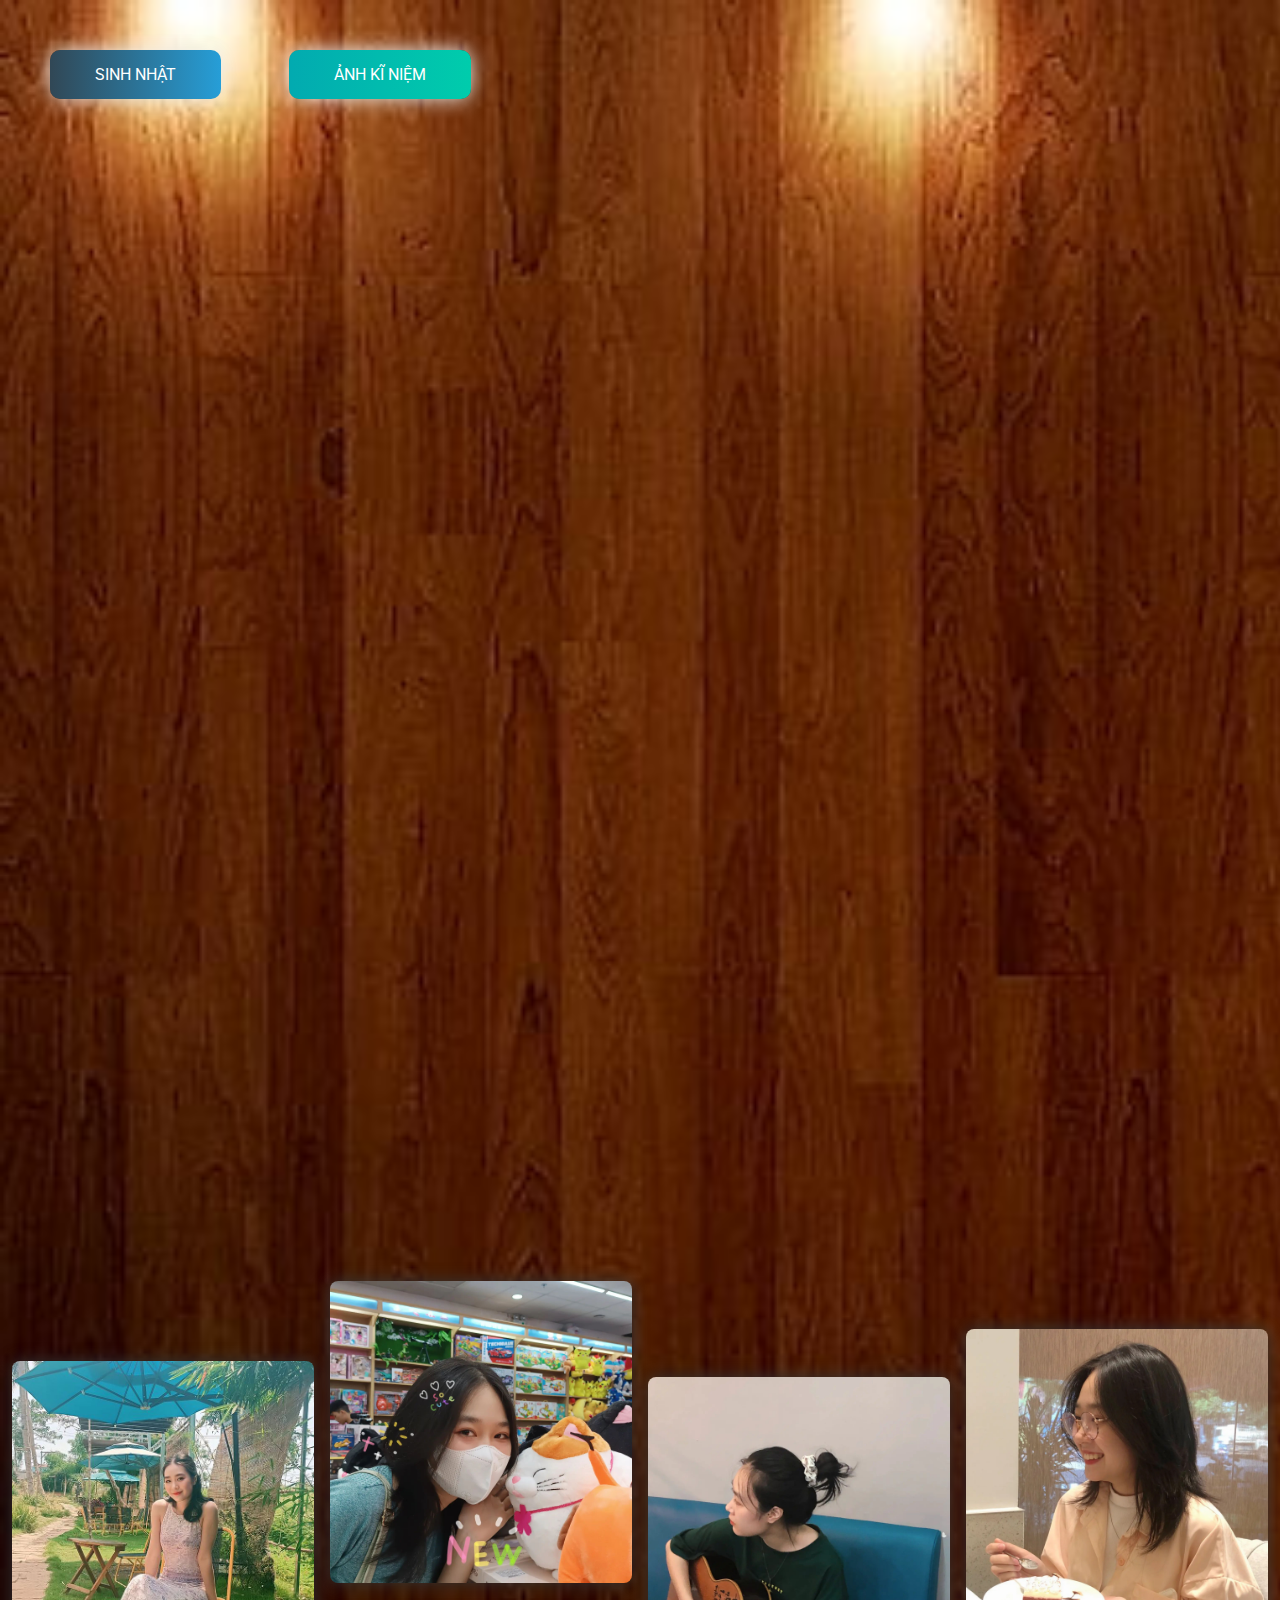
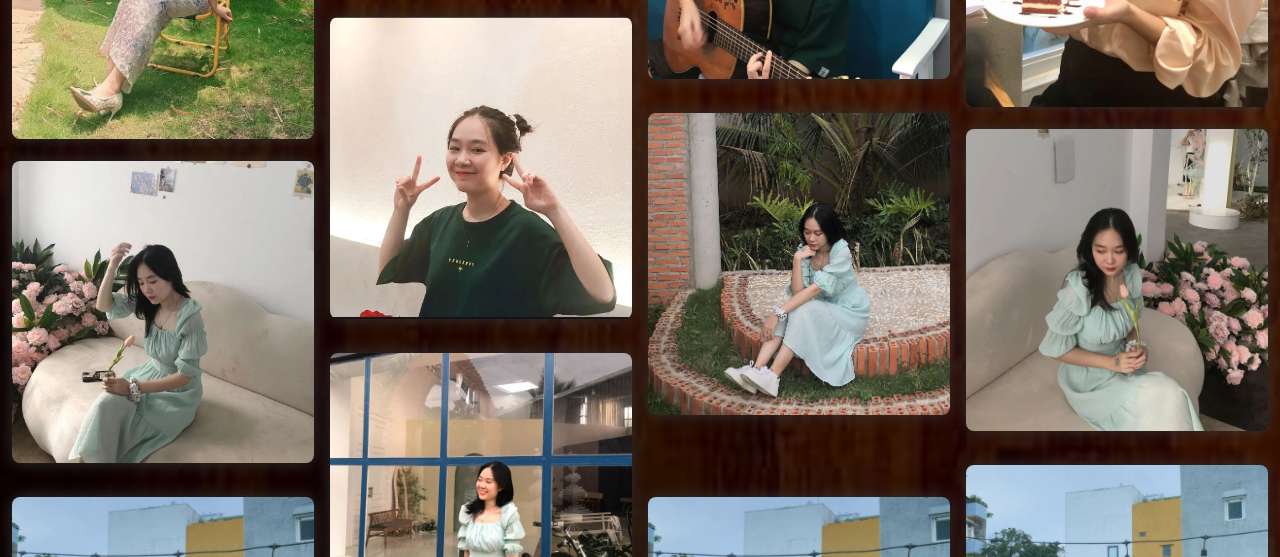
==== gallery.html @ 92148690 "first push code" ====
<!DOCTYPE html>
<html lang="en">
    <head>
        <meta charset="UTF-8" />
        <meta name="viewport" content="width=device-width, initial-scale=1.0" />
        <meta http-equiv="X-UA-Compatible" content="ie=edge" />
        <link rel="icon" type="image/png" href="./img/CILKGax.png" />
        <!-- Tiêu đề của trang ảnh kĩ niệm -->
        <title>Ảnh kĩ niệm</title>
        <link rel="stylesheet" href="./css/gallery.css" />
        <link rel="stylesheet" href="./css/style.css" />
    </head>
    <body>
        <div class="buttons">
            <a href="index.html" class="btn btn-bir">Sinh nhật</a>
            <a href="timeline.html" class="btn btn-timeline" style="display: none;">Dòng thời gian</a>
            <a href="gallery.html" class="btn btn-gallery">Ảnh kĩ niệm</a>
        </div>

        <!-- 6. Thay tất cả bằng hình ảnh của bạn -->
        <div class="gallery" id="gallery">
            <div class="gallery-item">
                <div class="content"><img src="./img/pic1.jpg" alt="" /></div>
            </div>
            <div class="gallery-item">
                <div class="content"><img src="./img/pic2.jpg" alt="" /></div>
            </div>
            <div class="gallery-item">
                <div class="content"><img src="./img/pic3.jpg" alt="" /></div>
            </div>
            <div class="gallery-item">
                <div class="content"><img src="./img/pic4.jpg" alt="" /></div>
            </div>
            <div class="gallery-item">
                <div class="content"><img src="./img/pic5.jpg" alt="" /></div>
            </div>
            <div class="gallery-item">
                <div class="content"><img src="./img/pic6.jpg" alt="" /></div>
            </div>
            <div class="gallery-item">
                <div class="content"><img src="./img/pic7.jpg" alt="" /></div>
            </div>
            <div class="gallery-item">
                <div class="content"><img src="./img/pic8.jpg" alt="" /></div>
            </div>
            <div class="gallery-item">
                <div class="content"><img src="./img/pic9.jpg" alt="" /></div>
            </div>
            <div class="gallery-item">
                <div class="content"><img src="./img/pic10.jpg" alt="" /></div>
            </div>
            <div class="gallery-item">
                <div class="content"><img src="./img/pic11.jpg" alt="" /></div>
            </div>
            <div class="gallery-item">
                <div class="content"><img src="./img/pic12.jpg" alt="" /></div>
            </div>
            <div class="gallery-item">
                <div class="content"><img src="./img/pic13.jpg" alt="" /></div>
            </div>
            <div class="gallery-item">
                <div class="content"><img src="./img/pic14.jpg" alt="" /></div>
            </div>
            <div class="gallery-item">
                <div class="content"><img src="./img/pic15.jpg" alt="" /></div>
            </div>
            <div class="gallery-item">
                <div class="content"><img src="./img/pic16.jpg" alt="" /></div>
            </div>
            <div class="gallery-item">
                <div class="content"><img src="./img/pic17.jpg" alt="" /></div>
            </div>
            <div class="gallery-item">
                <div class="content"><img src="./img/pic18.jpg" alt="" /></div>
            </div>
            <div class="gallery-item">
                <div class="content"><img src="./img/pic19.jpg" alt="" /></div>
            </div>
            <div class="gallery-item">
                <div class="content"><img src="./img/pic20.jpg" alt="" /></div>
            </div>
            <div class="gallery-item">
                <div class="content"><img src="./img/pic21.jpg" alt="" /></div>
            </div>
            <div class="gallery-item">
                <div class="content"><img src="./img/pic22.jpeg" alt="" /></div>
            </div>
            <div class="gallery-item">
                <div class="content"><img src="./img/pic23.jpg" alt="" /></div>
            </div>
            <div class="gallery-item">
                <div class="content"><img src="./img/pic25.jpg" alt="" /></div>
            </div>
            <div class="gallery-item">
                <div class="content"><img src="./img/pic25.jpg" alt="" /></div>
            </div>
            <div class="gallery-item">
                <div class="content"><img src="./img/pic26.jpg" alt="" /></div>
            </div>
            <div class="gallery-item">
                <div class="content"><img src="./img/pic27.jpg" alt="" /></div>
            </div>
            <div class="gallery-item">
                <div class="content"><img src="./img/pic28.jpg" alt="" /></div>
            </div>
            <div class="gallery-item">
                <div class="content"><img src="./img/pic29.jpg" alt="" /></div>
            </div>
            <div class="gallery-item">
                <div class="content"><img src="./img/pic30.jpeg" alt="" /></div>
            </div>
            <div class="gallery-item">
                <div class="content"><img src="./img/pic31.jpg" alt="" /></div>
            </div>
            <div class="gallery-item">
                <div class="content"><img src="./img/pic32.jpg" alt="" /></div>
            </div>
            <div class="gallery-item">
                <div class="content"><img src="./img/pic33.jpg" alt="" /></div>
            </div>
        </div>
        <!-- Phần nhạc -->
        <audio id="player" autoplay loop>
            <source src="./music/music.mp3" type="audio/mp3" />
        </audio>
    </body>

    <script src="./js/gallery.js"></script>
</html>
---- css/gallery.css ----
body {
    /* Ảnh nền của trang thứ 3 */
    background: url("../img/wood.jpg");
    background-repeat: no-repeat;
    background-size: cover;
  }
  .hello {
    opacity: 1 !important;
  }
  .full {
    position: fixed;
    left: 0;
    top: 0;
    width: 100%;
    height: 100%;
    z-index: 1;
  }
  .full .content {
    background-color: rgba(0,0,0,0.75) !important;
    height: 100%;
    width: 100%;
    display: grid;
  }
  .full .content img {
    left: 50%;
    transform: translate3d(0, 0, 0);
    animation: zoomin 1s ease;
    max-width: 100%;
    max-height: 100vh;
    margin: auto;
  }
  .byebye {
    opacity: 0;
  }
  .byebye:hover {
    transform: scale(0.2) !important;
  }
  .gallery {
    display: grid;
    grid-column-gap: 8px;
    grid-row-gap: 8px;
    grid-template-columns: repeat(auto-fill, minmax(250px, 1fr));
    grid-auto-rows: 8px;
  }
  .gallery img {
    max-width: 100%;
    border-radius: 8px;
    box-shadow: 0 0 16px #333;
    transition: all 1.5s ease;
  }
  .gallery img:hover {
    box-shadow: 0 0 32px #333;
  }
  .gallery .content {
    padding: 4px;
  }
  .gallery .gallery-item {
    transition: grid-row-start 300ms linear;
    transition: transform 300ms ease;
    transition: all 0.5s ease;
    cursor: pointer;
  }
  .gallery .gallery-item:hover {
    transform: scale(1.025);
  }
  @media (max-width: 600px) {
    .gallery {
      grid-template-columns: repeat(auto-fill, minmax(30%, 1fr));
    }
  }
  @media (max-width: 400px) {
    .gallery {
      grid-template-columns: repeat(auto-fill, minmax(50%, 1fr));
    }
  }
  @-moz-keyframes zoomin {
    0% {
      max-width: 50%;
      transform: rotate(-30deg);
      filter: blur(4px);
    }
    30% {
      filter: blur(4px);
      transform: rotate(-80deg);
    }
    70% {
      max-width: 50%;
      transform: rotate(45deg);
    }
    100% {
      max-width: 100%;
      transform: rotate(0deg);
    }
  }
  @-webkit-keyframes zoomin {
    0% {
      max-width: 50%;
      transform: rotate(-30deg);
      filter: blur(4px);
    }
    30% {
      filter: blur(4px);
      transform: rotate(-80deg);
    }
    70% {
      max-width: 50%;
      transform: rotate(45deg);
    }
    100% {
      max-width: 100%;
      transform: rotate(0deg);
    }
  }
  @-o-keyframes zoomin {
    0% {
      max-width: 50%;
      transform: rotate(-30deg);
      filter: blur(4px);
    }
    30% {
      filter: blur(4px);
      transform: rotate(-80deg);
    }
    70% {
      max-width: 50%;
      transform: rotate(45deg);
    }
    100% {
      max-width: 100%;
      transform: rotate(0deg);
    }
  }
  @keyframes zoomin {
    0% {
      max-width: 50%;
      transform: rotate(-30deg);
      filter: blur(4px);
    }
    30% {
      filter: blur(4px);
      transform: rotate(-80deg);
    }
    70% {
      max-width: 50%;
      transform: rotate(45deg);
    }
    100% {
      max-width: 100%;
      transform: rotate(0deg);
    }
  }
---- css/style.css ----
@import url("https://fonts.googleapis.com/css2?family=Roboto:ital,wght@0,100;0,300;0,400;0,500;0,700;1,300;1,400&display=swap");

html {
    scroll-behavior: smooth;
    font-family: "Roboto", sans-serif;
}

a {
    text-decoration: none;
}

.page__main {
    /* Ảnh nền của trang đầu tiên nếu bạn muốn đổi thì đổi tại đây */
    background-image: url("../img/background.png");
    background-repeat: no-repeat;
    margin: 0;
    padding: 0;
    background-size: cover;
    background-position-y: -18rem;
}
.buttons {
    display: flex;
    column-gap: 3rem;
    padding: 2rem;
}

.btn-bir:hover {
    background-position: right center;
    color: #fff;
    text-decoration: none;
}

.btn-bir {
    background-image: linear-gradient(
        to right,
        #314755 0%,
        #26a0da 51%,
        #314755 100%
    );
    margin: 10px;
    padding: 15px 45px;
    text-align: center;
    text-transform: uppercase;
    transition: 0.5s;
    background-size: 200% auto;
    color: white;
    box-shadow: 0 0 20px #eee;
    border-radius: 10px;
    display: block;
}

.btn-timeline {
    background-image: linear-gradient(
        to right,
        #da22ff 0%,
        #9733ee 51%,
        #da22ff 100%
    );
}
.btn-timeline {
    margin: 10px;
    padding: 15px 45px;
    text-align: center;
    text-transform: uppercase;
    transition: 0.5s;
    background-size: 200% auto;
    color: white;
    box-shadow: 0 0 20px #eee;
    border-radius: 10px;
    display: block;
}

.btn-timeline:hover {
    background-position: right center; 
    color: #fff;
    text-decoration: none;
}

.btn-gallery {
    background-image: linear-gradient(
        to right,
        #02aab0 0%,
        #00cdac 51%,
        #02aab0 100%
    );
}
.btn-gallery {
    margin: 10px;
    padding: 15px 45px;
    text-align: center;
    text-transform: uppercase;
    transition: 0.5s;
    background-size: 200% auto;
    color: white;
    box-shadow: 0 0 20px #eee;
    border-radius: 10px;
    display: block;
}

.btn-gallery:hover {
    background-position: right center; /* change the direction of the change here */
    color: #fff;
    text-decoration: none;
}

.cover {
    width: 240px;
    height: 240px;
   
    box-shadow: 0 0 30px #eee;
    position: absolute;
    margin-top: 3rem;
    left: calc(50% - 100px);
  
    border-radius: 120px;
    border: 5px solid rgb(255, 17, 0);
}
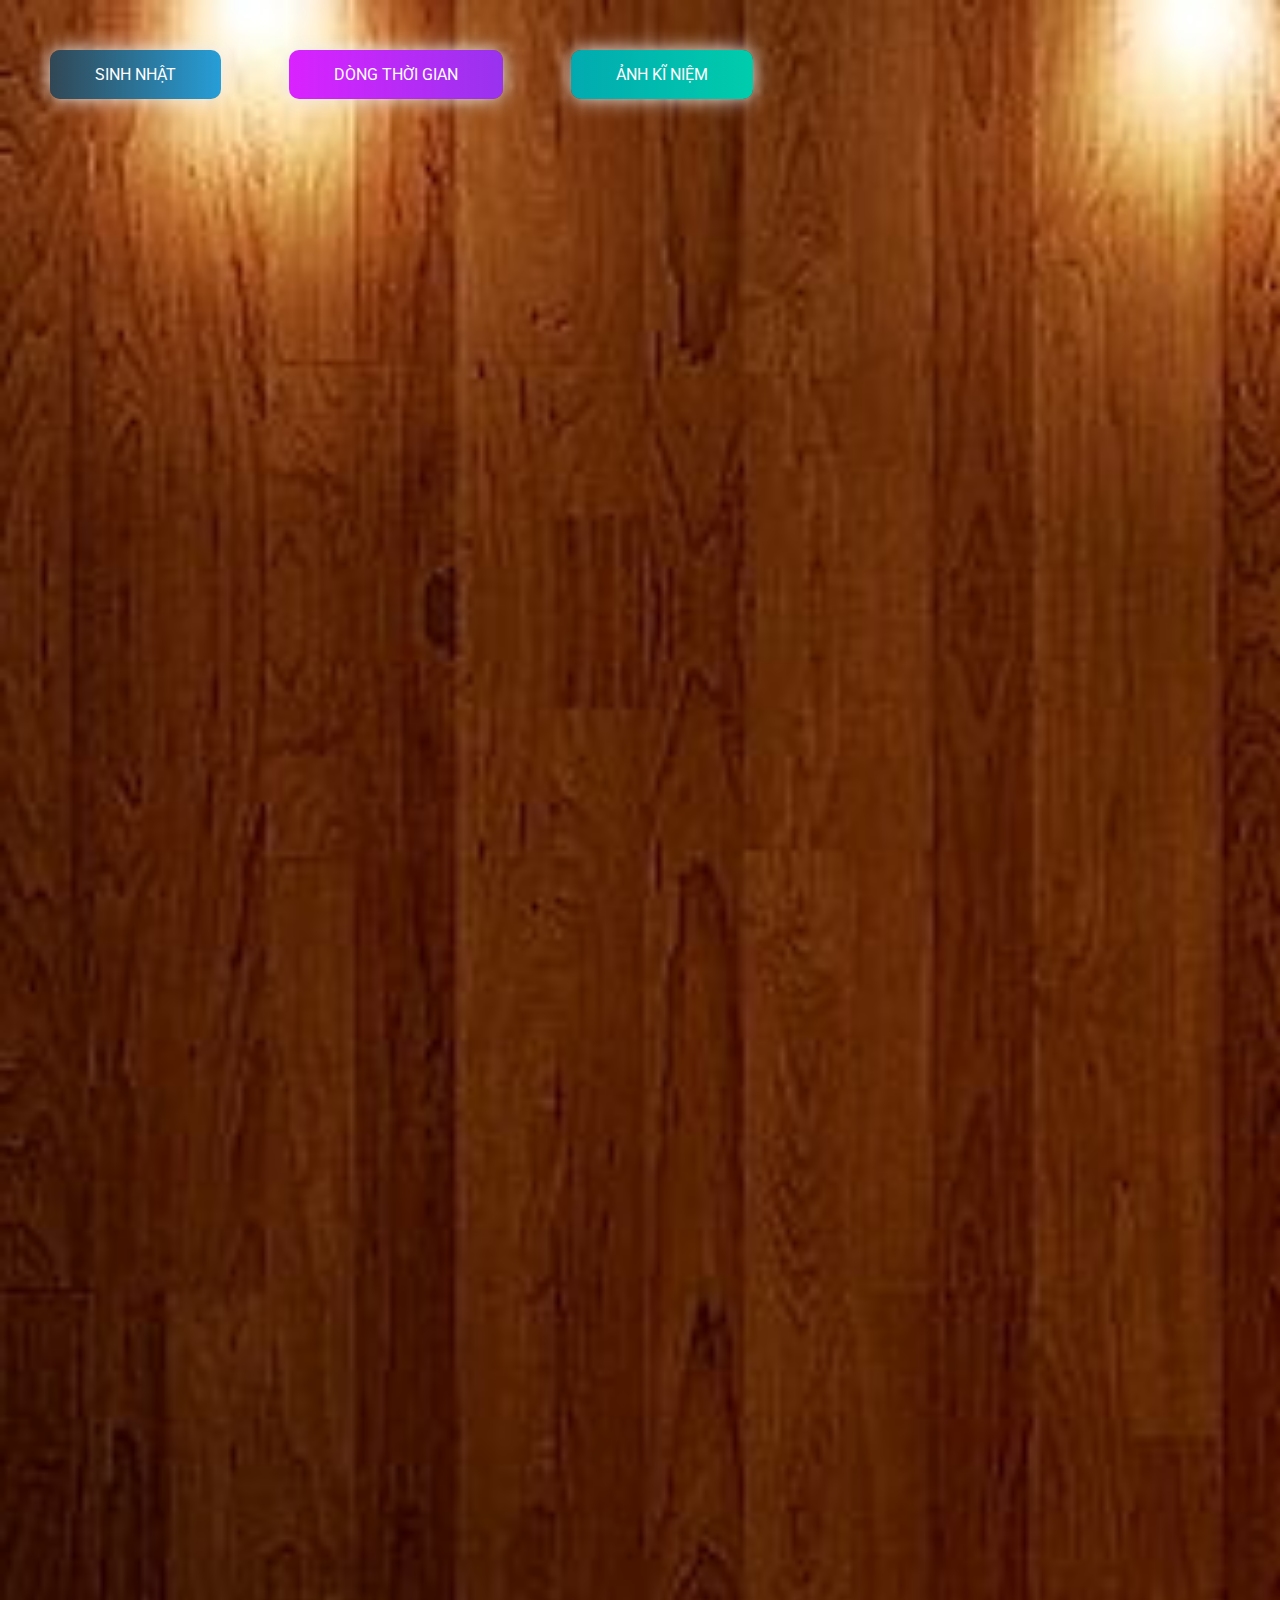
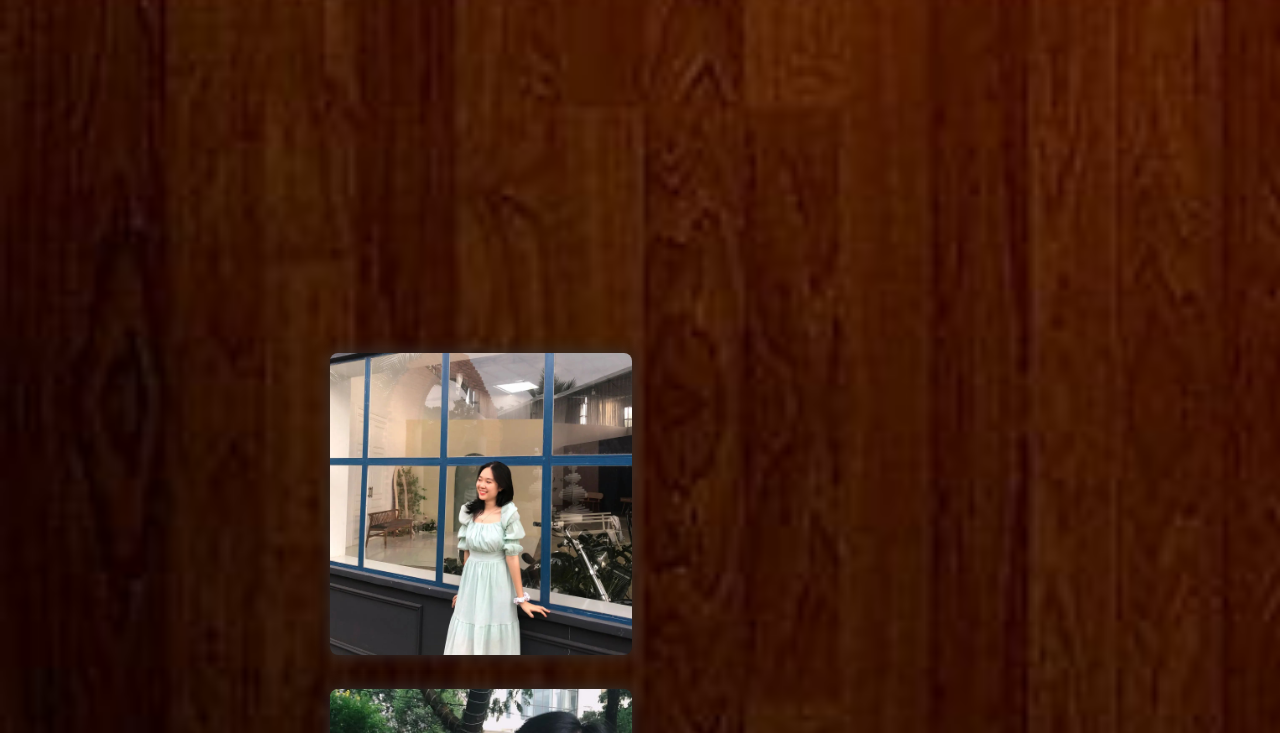
==== commit 94583cbf: "updat" ====
--- a/gallery.html
+++ b/gallery.html
@@ -13,7 +13,7 @@
     <body>
         <div class="buttons">
             <a href="index.html" class="btn btn-bir">Sinh nhật</a>
-            <a href="timeline.html" class="btn btn-timeline" style="display: none;">Dòng thời gian</a>
+            <a href="timeline.html" class="btn btn-timeline">Dòng thời gian</a>
             <a href="gallery.html" class="btn btn-gallery">Ảnh kĩ niệm</a>
         </div>
 
@@ -118,10 +118,52 @@
             <div class="gallery-item">
                 <div class="content"><img src="./img/pic33.jpg" alt="" /></div>
             </div>
+            <div class="gallery-item">
+                <div class="content"><img src="./img/pic34.jpg" alt="" /></div>
+            </div>
+            <div class="gallery-item">
+                <div class="content"><img src="./img/pic35.jpg" alt="" /></div>
+            </div>
+            <div class="gallery-item">
+                <div class="content"><img src="./img/pic36.jpg" alt="" /></div>
+            </div>
+            <div class="gallery-item">
+                <div class="content"><img src="./img/pic37.jpg" alt="" /></div>
+            </div>
+            <div class="gallery-item">
+                <div class="content"><img src="./img/pic38.jpeg" alt="" /></div>
+            </div>
+            <div class="gallery-item">
+                <div class="content"><img src="./img/pic39.jpg" alt="" /></div>
+            </div>
+            <div class="gallery-item">
+                <div class="content"><img src="./img/pic40.jpg" alt="" /></div>
+            </div>
+            <div class="gallery-item">
+                <div class="content"><img src="./img/pic41.jpg" alt="" /></div>
+            </div>
+            <div class="gallery-item">
+                <div class="content"><img src="./img/pic42.jpg" alt="" /></div>
+            </div>
+            <div class="gallery-item">
+                <div class="content"><img src="./img/pic43.jpg" alt="" /></div>
+            </div>
+            <div class="gallery-item">
+                <div class="content"><img src="./img/pic44.jpg" alt="" /></div>
+            </div>
+            <div class="gallery-item">
+                <div class="content"><img src="./img/pic45.jpg" alt="" /></div>
+            </div>
+            <div class="gallery-item">
+                <div class="content"><img src="./img/pic46.jpg" alt="" /></div>
+            </div>
+            <div class="gallery-item">
+                <div class="content"><img src="./img/pic47.jpg" alt="" /></div>
+            </div>
         </div>
         <!-- Phần nhạc -->
         <audio id="player" autoplay loop>
-            <source src="./music/music.mp3" type="audio/mp3" />
+        <source src="./music/music.mp3" type="audio/mp3" />
         </audio>
     </body>
 
--- a/css/gallery.css
+++ b/css/gallery.css
@@ -148,5 +148,34 @@
       max-width: 100%;
       transform: rotate(0deg);
     }
+    .gallery {
+      display: flex;
+      flex-wrap: wrap;
+      justify-content: center;
+      gap: 10px; /* Khoảng cách giữa các ảnh */
+      padding: 20px;
+      background: #552e1f; /* Màu nền nâu như hình trên */
+  }
+  
+  .gallery-item {
+      width: 200px; /* Điều chỉnh kích thước ảnh */
+      height: 250px;
+      overflow: hidden;
+      border-radius: 15px;
+      box-shadow: 0 5px 10px rgba(0, 0, 0, 0.3);
+      transition: transform 0.3s ease-in-out;
+  }
+  
+  .gallery-item:hover {
+      transform: scale(1.05); /* Hiệu ứng phóng to khi rê chuột */
+  }
+  
+  .gallery-item img {
+      width: 100%;
+      height: 100%;
+      object-fit: cover;
+      border-radius: 15px;
+  }
+  
   }
   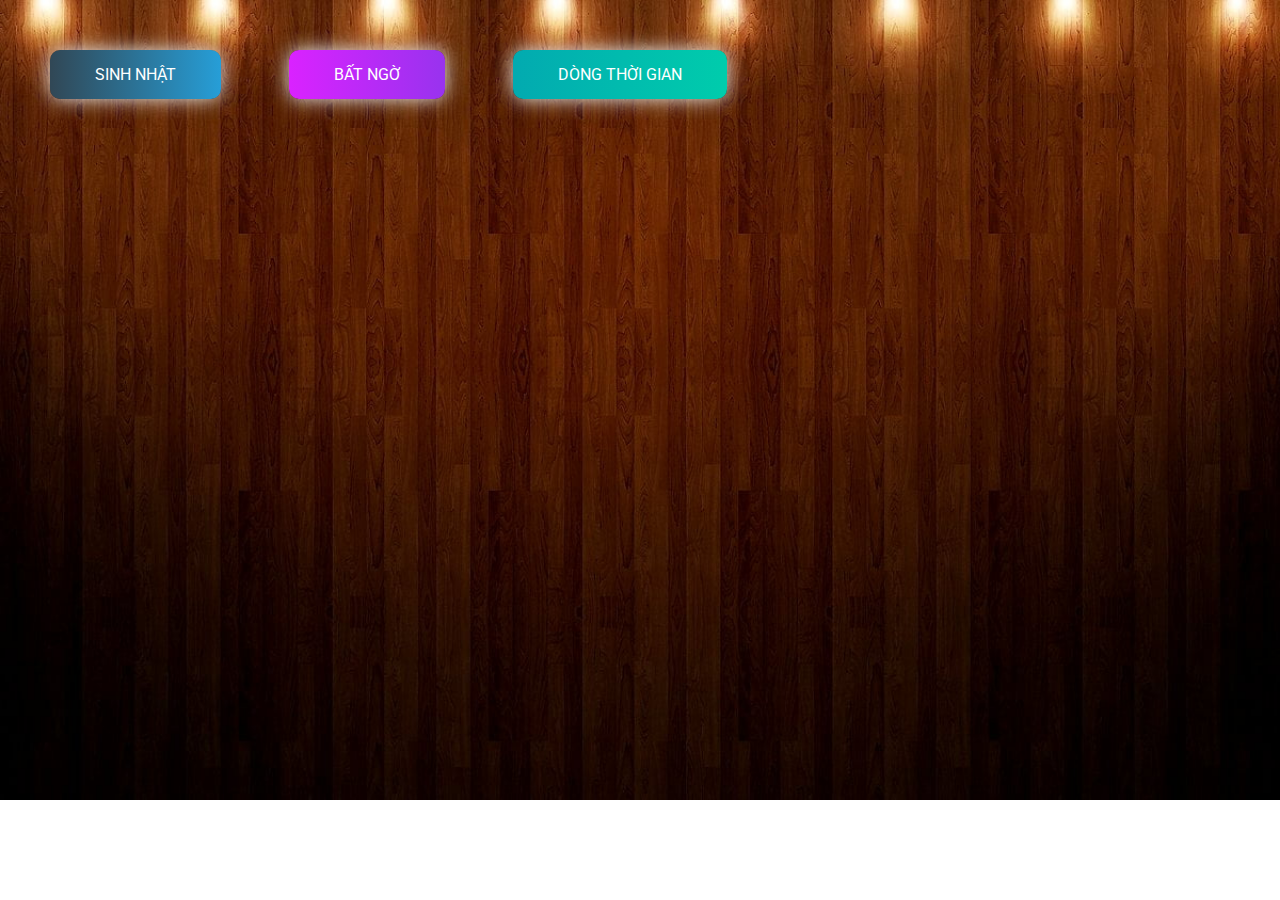
==== commit 9c7eb43c: "update mucsic" ====
--- a/gallery.html
+++ b/gallery.html
@@ -1,171 +1,192 @@
 <!DOCTYPE html>
 <html lang="en">
-    <head>
-        <meta charset="UTF-8" />
-        <meta name="viewport" content="width=device-width, initial-scale=1.0" />
-        <meta http-equiv="X-UA-Compatible" content="ie=edge" />
-        <link rel="icon" type="image/png" href="./img/CILKGax.png" />
-        <!-- Tiêu đề của trang ảnh kĩ niệm -->
-        <title>Ảnh kĩ niệm</title>
-        <link rel="stylesheet" href="./css/gallery.css" />
-        <link rel="stylesheet" href="./css/style.css" />
-    </head>
-    <body>
-        <div class="buttons">
-            <a href="index.html" class="btn btn-bir">Sinh nhật</a>
-            <a href="timeline.html" class="btn btn-timeline">Dòng thời gian</a>
-            <a href="gallery.html" class="btn btn-gallery">Ảnh kĩ niệm</a>
+
+<head>
+    <meta charset="UTF-8" />
+    <meta name="viewport" content="width=device-width, initial-scale=1.0" />
+    <meta http-equiv="X-UA-Compatible" content="ie=edge" />
+    <link rel="icon" type="image/png" href="./img/CILKGax.png" />
+    <!-- Tiêu đề của trang ảnh kĩ niệm -->
+    <title>Ảnh kĩ niệm</title>
+    <link rel="stylesheet" href="./css/gallery.css" />
+    <link rel="stylesheet" href="./css/style.css" />
+</head>
+
+<body>
+    <div class="buttons">
+        <a href="index.html" class="btn btn-bir">Sinh nhật</a>
+        <a href="timeline.html" class="btn btn-timeline">Bất Ngờ</a>
+        <a href="gallery.html" class="btn btn-gallery">Dòng Thời gian</a>
+    </div>
+
+    <!-- 6. Thay tất cả bằng hình ảnh của bạn -->
+    <div class="gallery" id="gallery">
+        <div class="gallery-item">
+            <div class="content"><img src="./img/pic1.jpg" alt="" /></div>
         </div>
+        <div class="gallery-item">
+            <div class="content"><img src="./img/pic2.jpg" alt="" /></div>
+        </div>
+        <div class="gallery-item">
+            <div class="content"><img src="./img/pic3.jpg" alt="" /></div>
+        </div>
+        <div class="gallery-item">
+            <div class="content"><img src="./img/pic4.jpg" alt="" /></div>
+        </div>
+        <div class="gallery-item">
+            <div class="content"><img src="./img/pic5.jpg" alt="" /></div>
+        </div>
+        <div class="gallery-item">
+            <div class="content"><img src="./img/pic6.jpg" alt="" /></div>
+        </div>
+        <div class="gallery-item">
+            <div class="content"><img src="./img/pic7.jpg" alt="" /></div>
+        </div>
+        <div class="gallery-item">
+            <div class="content"><img src="./img/pic8.jpg" alt="" /></div>
+        </div>
+        <div class="gallery-item">
+            <div class="content"><img src="./img/pic9.jpg" alt="" /></div>
+        </div>
+        <div class="gallery-item">
+            <div class="content"><img src="./img/pic10.jpg" alt="" /></div>
+        </div>
+        <div class="gallery-item">
+            <div class="content"><img src="./img/pic11.jpg" alt="" /></div>
+        </div>
+        <div class="gallery-item">
+            <div class="content"><img src="./img/pic12.jpg" alt="" /></div>
+        </div>
+        <div class="gallery-item">
+            <div class="content"><img src="./img/pic13.jpg" alt="" /></div>
+        </div>
+        <div class="gallery-item">
+            <div class="content"><img src="./img/pic14.jpg" alt="" /></div>
+        </div>
+        <div class="gallery-item">
+            <div class="content"><img src="./img/pic15.jpg" alt="" /></div>
+        </div>
+        <div class="gallery-item">
+            <div class="content"><img src="./img/pic16.jpg" alt="" /></div>
+        </div>
+        <div class="gallery-item">
+            <div class="content"><img src="./img/pic17.jpg" alt="" /></div>
+        </div>
+        <div class="gallery-item">
+            <div class="content"><img src="./img/pic18.jpg" alt="" /></div>
+        </div>
+        <div class="gallery-item">
+            <div class="content"><img src="./img/pic19.jpg" alt="" /></div>
+        </div>
+        <div class="gallery-item">
+            <div class="content"><img src="./img/pic20.jpg" alt="" /></div>
+        </div>
+        <div class="gallery-item">
+            <div class="content"><img src="./img/pic21.jpg" alt="" /></div>
+        </div>
+        <div class="gallery-item">
+            <div class="content"><img src="./img/pic22.jpeg" alt="" /></div>
+        </div>
+        <div class="gallery-item">
+            <div class="content"><img src="./img/pic23.jpg" alt="" /></div>
+        </div>
+        <div class="gallery-item">
+            <div class="content"><img src="./img/pic25.jpg" alt="" /></div>
+        </div>
+        <div class="gallery-item">
+            <div class="content"><img src="./img/pic25.jpg" alt="" /></div>
+        </div>
+        <div class="gallery-item">
+            <div class="content"><img src="./img/pic26.jpg" alt="" /></div>
+        </div>
+        <div class="gallery-item">
+            <div class="content"><img src="./img/pic27.jpg" alt="" /></div>
+        </div>
+        <div class="gallery-item">
+            <div class="content"><img src="./img/pic28.jpg" alt="" /></div>
+        </div>
+        <div class="gallery-item">
+            <div class="content"><img src="./img/pic29.jpg" alt="" /></div>
+        </div>
+        <div class="gallery-item">
+            <div class="content"><img src="./img/pic30.jpeg" alt="" /></div>
+        </div>
+        <div class="gallery-item">
+            <div class="content"><img src="./img/pic31.jpg" alt="" /></div>
+        </div>
+        <div class="gallery-item">
+            <div class="content"><img src="./img/pic32.jpg" alt="" /></div>
+        </div>
+        <div class="gallery-item">
+            <div class="content"><img src="./img/pic33.jpg" alt="" /></div>
+        </div>
+        <div class="gallery-item">
+            <div class="content"><img src="./img/pic34.jpg" alt="" /></div>
+        </div>
+        <div class="gallery-item">
+            <div class="content"><img src="./img/pic35.jpg" alt="" /></div>
+        </div>
+        <div class="gallery-item">
+            <div class="content"><img src="./img/pic36.jpg" alt="" /></div>
+        </div>
+        <div class="gallery-item">
+            <div class="content"><img src="./img/pic37.jpg" alt="" /></div>
+        </div>
+        <div class="gallery-item">
+            <div class="content"><img src="./img/pic38.jpeg" alt="" /></div>
+        </div>
+        <div class="gallery-item">
+            <div class="content"><img src="./img/pic39.jpg" alt="" /></div>
+        </div>
+        <div class="gallery-item">
+            <div class="content"><img src="./img/pic40.jpg" alt="" /></div>
+        </div>
+        <div class="gallery-item">
+            <div class="content"><img src="./img/pic41.jpg" alt="" /></div>
+        </div>
+        <div class="gallery-item">
+            <div class="content"><img src="./img/pic42.jpg" alt="" /></div>
+        </div>
+        <div class="gallery-item">
+            <div class="content"><img src="./img/pic43.jpg" alt="" /></div>
+        </div>
+        <div class="gallery-item">
+            <div class="content"><img src="./img/pic44.jpg" alt="" /></div>
+        </div>
+        <div class="gallery-item">
+            <div class="content"><img src="./img/pic45.jpg" alt="" /></div>
+        </div>
+        <div class="gallery-item">
+            <div class="content"><img src="./img/pic46.jpg" alt="" /></div>
+        </div>
+        <div class="gallery-item">
+            <div class="content"><img src="./img/pic47.jpg" alt="" /></div>
+        </div>
+    </div>
+    <!-- Phần nhạc -->
+    <audio id="player" autoplay loop>
+        <source src="./music/hpbd.MP3" type="audio/mp3" />
+    </audio>
+    <script>
+        const player = document.getElementById("player");
 
-        <!-- 6. Thay tất cả bằng hình ảnh của bạn -->
-        <div class="gallery" id="gallery">
-            <div class="gallery-item">
-                <div class="content"><img src="./img/pic1.jpg" alt="" /></div>
-            </div>
-            <div class="gallery-item">
-                <div class="content"><img src="./img/pic2.jpg" alt="" /></div>
-            </div>
-            <div class="gallery-item">
-                <div class="content"><img src="./img/pic3.jpg" alt="" /></div>
-            </div>
-            <div class="gallery-item">
-                <div class="content"><img src="./img/pic4.jpg" alt="" /></div>
-            </div>
-            <div class="gallery-item">
-                <div class="content"><img src="./img/pic5.jpg" alt="" /></div>
-            </div>
-            <div class="gallery-item">
-                <div class="content"><img src="./img/pic6.jpg" alt="" /></div>
-            </div>
-            <div class="gallery-item">
-                <div class="content"><img src="./img/pic7.jpg" alt="" /></div>
-            </div>
-            <div class="gallery-item">
-                <div class="content"><img src="./img/pic8.jpg" alt="" /></div>
-            </div>
-            <div class="gallery-item">
-                <div class="content"><img src="./img/pic9.jpg" alt="" /></div>
-            </div>
-            <div class="gallery-item">
-                <div class="content"><img src="./img/pic10.jpg" alt="" /></div>
-            </div>
-            <div class="gallery-item">
-                <div class="content"><img src="./img/pic11.jpg" alt="" /></div>
-            </div>
-            <div class="gallery-item">
-                <div class="content"><img src="./img/pic12.jpg" alt="" /></div>
-            </div>
-            <div class="gallery-item">
-                <div class="content"><img src="./img/pic13.jpg" alt="" /></div>
-            </div>
-            <div class="gallery-item">
-                <div class="content"><img src="./img/pic14.jpg" alt="" /></div>
-            </div>
-            <div class="gallery-item">
-                <div class="content"><img src="./img/pic15.jpg" alt="" /></div>
-            </div>
-            <div class="gallery-item">
-                <div class="content"><img src="./img/pic16.jpg" alt="" /></div>
-            </div>
-            <div class="gallery-item">
-                <div class="content"><img src="./img/pic17.jpg" alt="" /></div>
-            </div>
-            <div class="gallery-item">
-                <div class="content"><img src="./img/pic18.jpg" alt="" /></div>
-            </div>
-            <div class="gallery-item">
-                <div class="content"><img src="./img/pic19.jpg" alt="" /></div>
-            </div>
-            <div class="gallery-item">
-                <div class="content"><img src="./img/pic20.jpg" alt="" /></div>
-            </div>
-            <div class="gallery-item">
-                <div class="content"><img src="./img/pic21.jpg" alt="" /></div>
-            </div>
-            <div class="gallery-item">
-                <div class="content"><img src="./img/pic22.jpeg" alt="" /></div>
-            </div>
-            <div class="gallery-item">
-                <div class="content"><img src="./img/pic23.jpg" alt="" /></div>
-            </div>
-            <div class="gallery-item">
-                <div class="content"><img src="./img/pic25.jpg" alt="" /></div>
-            </div>
-            <div class="gallery-item">
-                <div class="content"><img src="./img/pic25.jpg" alt="" /></div>
-            </div>
-            <div class="gallery-item">
-                <div class="content"><img src="./img/pic26.jpg" alt="" /></div>
-            </div>
-            <div class="gallery-item">
-                <div class="content"><img src="./img/pic27.jpg" alt="" /></div>
-            </div>
-            <div class="gallery-item">
-                <div class="content"><img src="./img/pic28.jpg" alt="" /></div>
-            </div>
-            <div class="gallery-item">
-                <div class="content"><img src="./img/pic29.jpg" alt="" /></div>
-            </div>
-            <div class="gallery-item">
-                <div class="content"><img src="./img/pic30.jpeg" alt="" /></div>
-            </div>
-            <div class="gallery-item">
-                <div class="content"><img src="./img/pic31.jpg" alt="" /></div>
-            </div>
-            <div class="gallery-item">
-                <div class="content"><img src="./img/pic32.jpg" alt="" /></div>
-            </div>
-            <div class="gallery-item">
-                <div class="content"><img src="./img/pic33.jpg" alt="" /></div>
-            </div>
-            <div class="gallery-item">
-                <div class="content"><img src="./img/pic34.jpg" alt="" /></div>
-            </div>
-            <div class="gallery-item">
-                <div class="content"><img src="./img/pic35.jpg" alt="" /></div>
-            </div>
-            <div class="gallery-item">
-                <div class="content"><img src="./img/pic36.jpg" alt="" /></div>
-            </div>
-            <div class="gallery-item">
-                <div class="content"><img src="./img/pic37.jpg" alt="" /></div>
-            </div>
-            <div class="gallery-item">
-                <div class="content"><img src="./img/pic38.jpeg" alt="" /></div>
-            </div>
-            <div class="gallery-item">
-                <div class="content"><img src="./img/pic39.jpg" alt="" /></div>
-            </div>
-            <div class="gallery-item">
-                <div class="content"><img src="./img/pic40.jpg" alt="" /></div>
-            </div>
-            <div class="gallery-item">
-                <div class="content"><img src="./img/pic41.jpg" alt="" /></div>
-            </div>
-            <div class="gallery-item">
-                <div class="content"><img src="./img/pic42.jpg" alt="" /></div>
-            </div>
-            <div class="gallery-item">
-                <div class="content"><img src="./img/pic43.jpg" alt="" /></div>
-            </div>
-            <div class="gallery-item">
-                <div class="content"><img src="./img/pic44.jpg" alt="" /></div>
-            </div>
-            <div class="gallery-item">
-                <div class="content"><img src="./img/pic45.jpg" alt="" /></div>
-            </div>
-            <div class="gallery-item">
-                <div class="content"><img src="./img/pic46.jpg" alt="" /></div>
-            </div>
-            <div class="gallery-item">
-                <div class="content"><img src="./img/pic47.jpg" alt="" /></div>
-            </div>
-        </div>
-        <!-- Phần nhạc -->
-        <audio id="player" autoplay loop>
-        <source src="./music/music.mp3" type="audio/mp3" />
-        </audio>
-    </body>
+        // Khi trang được tải
+        window.onload = function () {
+            // Lấy trạng thái nhạc từ LocalStorage
+            const savedTime = localStorage.getItem("audioTime");
+            if (savedTime) {
+                player.currentTime = parseFloat(savedTime);
+            }
+            player.play();
+        };
 
-    <script src="./js/gallery.js"></script>
-</html>
+        // Lưu thời gian hiện tại của nhạc vào LocalStorage khi người dùng rời khỏi trang
+        window.onbeforeunload = function () {
+            localStorage.setItem("audioTime", player.currentTime);
+        };
+    </script>
+</body>
+
+<script src="./js/gallery.js"></script>
+
+</html>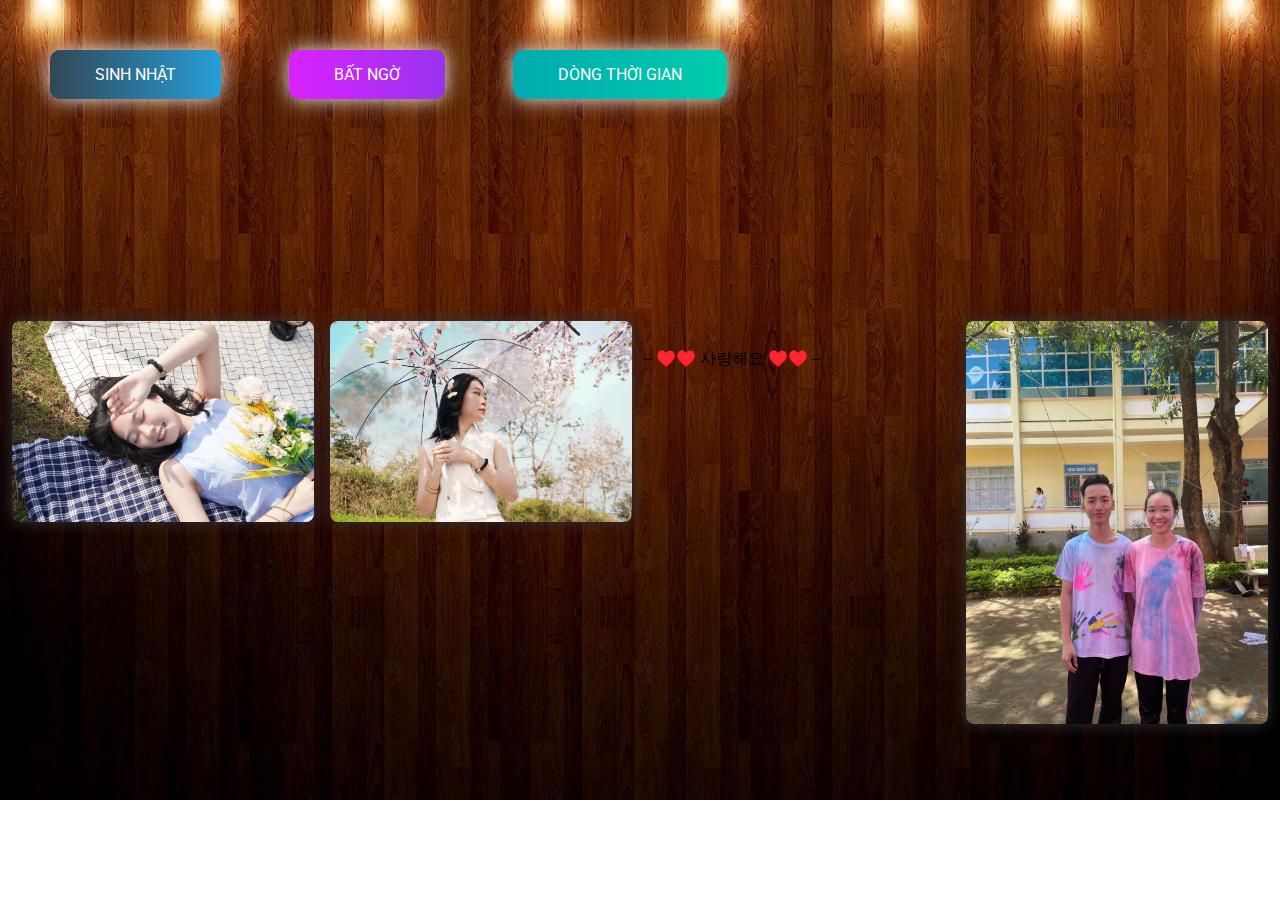
==== commit 41bde305: "last commit" ====
--- a/gallery.html
+++ b/gallery.html
@@ -162,6 +162,13 @@
         <div class="gallery-item">
             <div class="content"><img src="./img/pic47.jpg" alt="" /></div>
         </div>
+        <div class="gallery-item">
+            <div class="content"><img src="./img/321.jpg" alt="" /></div>
+        </div>
+        <div class="gallery-item">
+            <div class="content"><img src="./img/322.jpg" alt="" /></div>
+        </div>
+        <span class="say"><span class="space"></span> -- ♥️♥️ 사랑해요 ♥️♥️ --</span>
     </div>
     <!-- Phần nhạc -->
     <audio id="player" autoplay loop>
